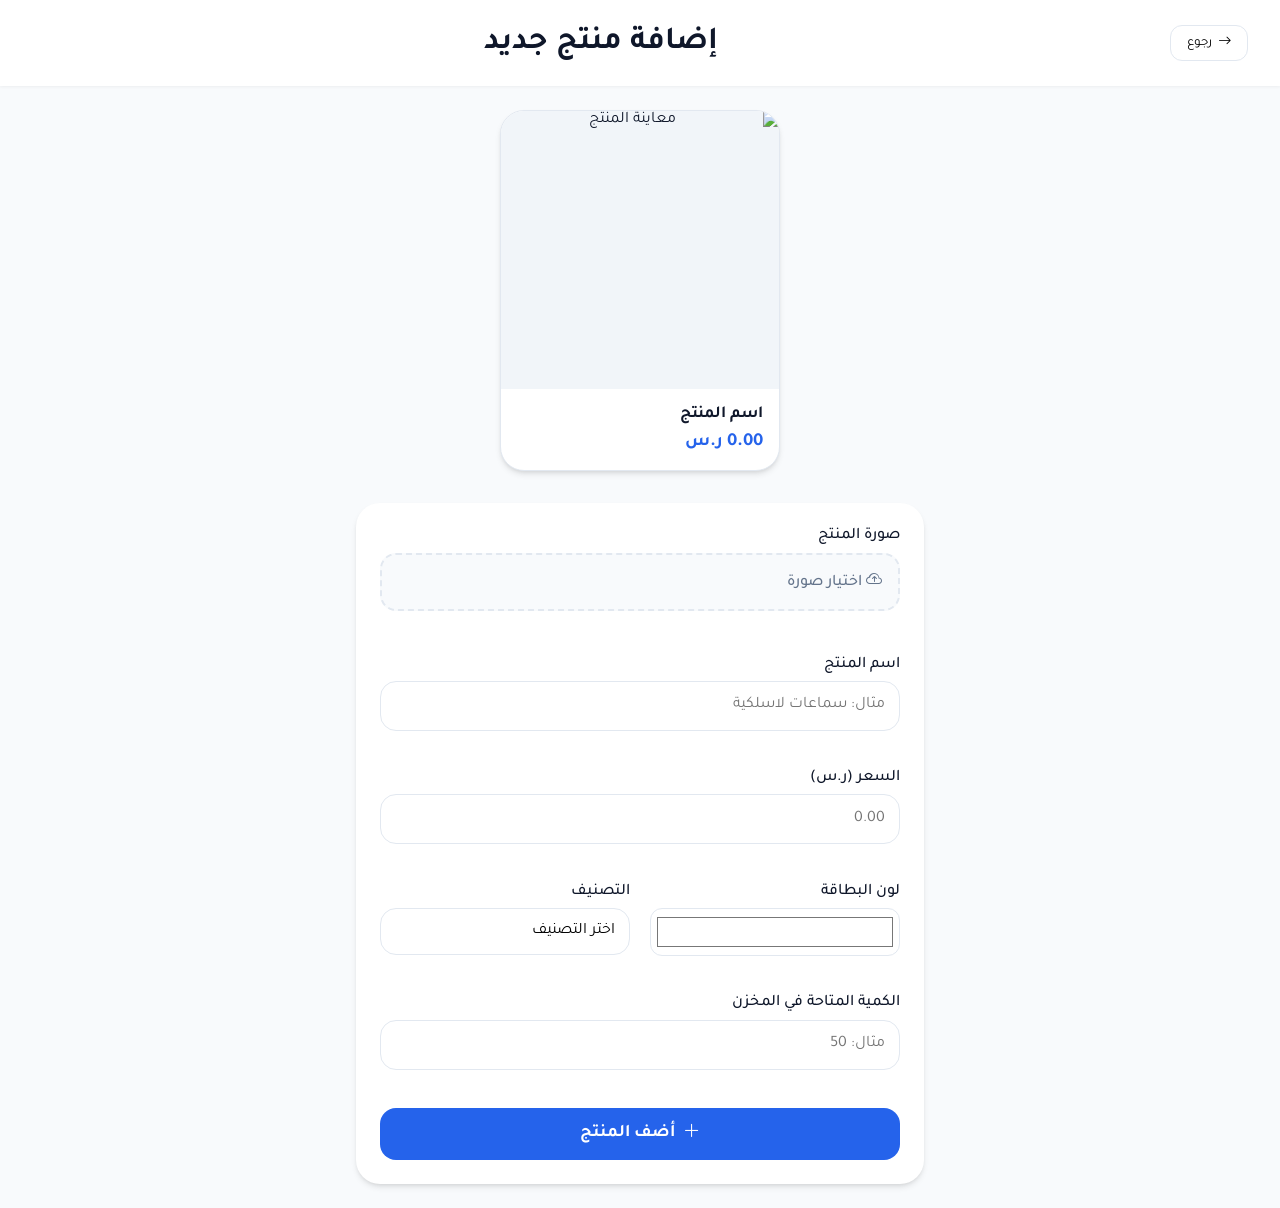
==== add-product.html @ 5c0c2f3e "add product form and new files" ====
<!DOCTYPE html>
<html lang="ar" dir="rtl">
<head>
    <meta charset="UTF-8">
    <meta name="viewport" content="width=device-width, initial-scale=1.0">
    <title>إضافة منتج | لوحة التاجر</title>
    <link href="https://cdn.jsdelivr.net/npm/bootstrap-icons@1.11.3/font/bootstrap-icons.min.css" rel="stylesheet">
    <link href="https://fonts.googleapis.com/css2?family=Tajawal:wght@400;500;700&display=swap" rel="stylesheet">
    <link rel="stylesheet" href="style.css">
</head>
<body class="add-product-page">
    <header class="top-bar">
        <button class="btn-back" onclick="window.location.href='merchant-store-mgmt.html'">
            <i class="bi bi-arrow-right"></i> رجوع
        </button>
        <h1>إضافة منتج جديد</h1>
        <div></div>
    </header>

    <main class="container">
        <!-- معاينة البطاقة -->
        <section class="preview-section">
            <div class="preview-card" id="previewCard">
                <div class="preview-image-wrapper">
                    <img id="previewImg" src="https://placehold.co/400x400/e2e8f0/94a3b8?text=صورة+المنتج" alt="معاينة المنتج">
                </div>
                <div class="preview-info">
                    <h3 id="previewName">اسم المنتج</h3>
                    <p id="previewPrice">0.00 ر.س</p>
                </div>
            </div>
        </section>

        <!-- نموذج الإدخال -->
        <form id="productForm" class="product-form">
            <div class="form-group">
                <label for="productImage">صورة المنتج</label>
                <div class="file-upload-wrapper">
                    <input type="file" id="productImage" accept="image/*">
                    <label for="productImage" class="upload-label"><i class="bi bi-cloud-arrow-up"></i> اختيار صورة</label>
                </div>
            </div>

            <div class="form-group">
                <label for="productName">اسم المنتج</label>
                <input type="text" id="productName" placeholder="مثال: سماعات لاسلكية" required>
            </div>

            <div class="form-group">
                <label for="productPrice">السعر (ر.س)</label>
                <input type="number" id="productPrice" placeholder="0.00" step="0.01" min="0" required>
            </div>

            <div class="form-row">
                <div class="form-group half">
                    <label for="productColor">لون البطاقة</label>
                    <input type="color" id="productColor" value="#ffffff">
                </div>
                <div class="form-group half">
                    <label for="productCategory">التصنيف</label>
                    <select id="productCategory">
                        <option value="">اختر التصنيف</option>
                        <option value="electronics">إلكترونيات</option>
                        <option value="clothing">ملابس</option>
                        <option value="home">أدوات منزلية</option>
                        <option value="personal">عناية شخصية</option>
                        <option value="food">مواد غذائية</option>
                        <option value="other">أخرى</option>
                    </select>
                </div>
            </div>

            <div class="form-group">
                <label for="productStock">الكمية المتاحة في المخزن</label>
                <input type="number" id="productStock" placeholder="مثال: 50" min="0" required>
            </div>

            <button type="submit" class="btn-primary full-width">
                <i class="bi bi-plus-lg"></i> أضف المنتج
            </button>
        </form>
    </main>

    <!-- إشعار النجاح -->
    <div id="toast" class="toast hidden">
        <i class="bi bi-check-circle-fill"></i>
        <span>تم إضافة المنتج بنجاح!</span>
    </div>

    <script src="app.js"></script>
</body>
</html>
---- style.css ----
:root {
    --primary: #2563eb;
    --primary-dark: #1d4ed8;
    --bg: #f8fafc;
    --card-bg: #ffffff;
    --text: #0f172a;
    --text-light: #64748b;
    --border: #e2e8f0;
    --radius-lg: 24px;
    --radius-md: 16px;
    --radius-sm: 12px;
    --shadow: 0 4px 6px -1px rgba(0,0,0,0.1), 0 2px 4px -2px rgba(0,0,0,0.1);
    --shadow-hover: 0 10px 15px -3px rgba(0,0,0,0.1), 0 4px 6px -4px rgba(0,0,0,0.1);
}
* { box-sizing: border-box; margin: 0; padding: 0; }
body { font-family: 'Tajawal', sans-serif; background: var(--bg); color: var(--text); min-height: 100vh; direction: rtl; }

/* Login Page */
.login-page { display: flex; align-items: center; justify-content: center; padding: 2rem; }
.login-container { background: var(--card-bg); padding: 2.5rem; border-radius: var(--radius-lg); box-shadow: var(--shadow); width: 100%; max-width: 420px; }
.login-header { text-align: center; margin-bottom: 2rem; }
.login-header i { font-size: 2.5rem; color: var(--primary); margin-bottom: 0.5rem; }
.login-header h1 { font-size: 1.8rem; margin-bottom: 0.3rem; }
.login-header p { color: var(--text-light); }
.form-group { margin-bottom: 1.2rem; }
.form-group label { display: block; margin-bottom: 0.4rem; font-weight: 500; }
.input-wrapper { position: relative; }
.input-wrapper i { position: absolute; top: 50%; right: 12px; transform: translateY(-50%); color: var(--text-light); }
.input-wrapper input { width: 100%; padding: 0.8rem 2.8rem 0.8rem 1rem; border: 1px solid var(--border); border-radius: var(--radius-md); font-family: inherit; font-size: 1rem; transition: all 0.2s; }
.input-wrapper input:focus { outline: none; border-color: var(--primary); box-shadow: 0 0 0 3px rgba(37, 99, 235, 0.15); }
.radio-group { display: flex; gap: 1rem; margin-bottom: 1.5rem; }
.radio-label { flex: 1; display: flex; align-items: center; justify-content: center; gap: 0.5rem; padding: 0.9rem; border: 2px solid var(--border); border-radius: var(--radius-md); cursor: pointer; transition: all 0.2s; background: var(--card-bg); font-weight: 500; }
.radio-label input { display: none; }
.radio-label:has(input:checked) { border-color: var(--primary); background: #eff6ff; color: var(--primary); box-shadow: 0 0 0 2px rgba(37, 99, 235, 0.2); }
.radio-label i { font-size: 1.2rem; }
.btn-primary { width: 100%; padding: 0.9rem; border: none; border-radius: var(--radius-md); background: var(--primary); color: white; font-family: inherit; font-size: 1.1rem; font-weight: 600; cursor: pointer; display: flex; align-items: center; justify-content: center; gap: 0.5rem; transition: all 0.2s; }
.btn-primary:hover { background: var(--primary-dark); transform: translateY(-1px); }

/* Dashboard Pages */
.top-bar { display: flex; align-items: center; justify-content: space-between; padding: 1.5rem 2rem; background: var(--card-bg); box-shadow: 0 1px 3px rgba(0,0,0,0.05); }
.logo { display: flex; align-items: center; gap: 0.5rem; font-size: 1.3rem; font-weight: 700; color: var(--primary); }
.btn-logout, .btn-back { padding: 0.5rem 1rem; border: 1px solid var(--border); border-radius: var(--radius-sm); background: transparent; cursor: pointer; display: flex; align-items: center; gap: 0.4rem; font-family: inherit; transition: all 0.2s; }
.btn-logout:hover, .btn-back:hover { background: #f1f5f9; border-color: var(--primary); color: var(--primary); }

.dashboard-grid { display: grid; grid-template-columns: repeat(auto-fit, minmax(300px, 1fr)); gap: 1.5rem; padding: 2rem; max-width: 1200px; margin: 0 auto; }
.dash-card { background: var(--card-bg); padding: 2.5rem; border-radius: var(--radius-lg); box-shadow: var(--shadow); text-align: center; text-decoration: none; color: var(--text); transition: all 0.3s; display: flex; flex-direction: column; align-items: center; justify-content: center; min-height: 220px; }
.dash-card:hover { transform: translateY(-5px); box-shadow: var(--shadow-hover); border: 2px solid var(--primary); }
.dash-card i { font-size: 3rem; color: var(--primary); margin-bottom: 1rem; }
.dash-card h2 { font-size: 1.5rem; margin-bottom: 0.5rem; }
.dash-card p { color: var(--text-light); font-size: 0.95rem; }
.dash-card.coming-soon { opacity: 0.7; border: 2px dashed var(--border); }

.mgmt-grid { display: grid; grid-template-columns: repeat(auto-fit, minmax(200px, 1fr)); gap: 1.5rem; padding: 2rem; max-width: 1000px; margin: 0 auto; }
.mgmt-card { background: var(--card-bg); padding: 2rem; border-radius: var(--radius-lg); box-shadow: var(--shadow); text-align: center; cursor: pointer; transition: all 0.3s; aspect-ratio: 1 / 1; display: flex; flex-direction: column; align-items: center; justify-content: center; }
.mgmt-card:hover { transform: translateY(-5px) scale(1.02); box-shadow: var(--shadow-hover); background: #f8fafc; }
.mgmt-card i { font-size: 2.8rem; color: var(--primary); margin-bottom: 1rem; }
.mgmt-card h3 { font-size: 1.2rem; font-weight: 600; }

@media (max-width: 640px) {
    .login-container { padding: 1.5rem; }
    .dashboard-grid, .mgmt-grid { grid-template-columns: 1fr; padding: 1rem; }
    .top-bar { padding: 1rem; flex-wrap: wrap; gap: 0.5rem; }
}

/* === Add Product Page & Preview Card === */
.add-product-page .container { padding: 1.5rem 1rem; max-width: 600px; margin: 0 auto; }
.preview-section { margin-bottom: 2rem; text-align: center; }
.preview-card { width: 100%; max-width: 280px; margin: 0 auto; background: #ffffff; border-radius: var(--radius-lg); box-shadow: var(--shadow); overflow: hidden; transition: background-color 0.3s ease, box-shadow 0.3s ease; border: 1px solid var(--border); }
.preview-image-wrapper { width: 100%; aspect-ratio: 1/1; overflow: hidden; background: #f1f5f9; display: flex; align-items: center; justify-content: center; }
.preview-image-wrapper img { width: 100%; height: 100%; object-fit: cover; display: block; }
.preview-info { padding: 1rem; text-align: right; }
.preview-info h3 { font-size: 1.05rem; margin: 0 0 0.4rem 0; color: var(--text); white-space: nowrap; overflow: hidden; text-overflow: ellipsis; font-weight: 600; }
.preview-info p { font-size: 1.15rem; font-weight: 700; color: var(--primary); margin: 0; }

.product-form { display: flex; flex-direction: column; gap: 1.2rem; background: var(--card-bg); padding: 1.5rem; border-radius: var(--radius-lg); box-shadow: var(--shadow); }
.form-row { display: flex; flex-direction: column; gap: 1.2rem; }
@media (min-width: 640px) { .form-row { flex-direction: row; } }
.half { flex: 1; }

.file-upload-wrapper { position: relative; }
.file-upload-wrapper input[type="file"] { position: absolute; opacity: 0; width: 100%; height: 100%; cursor: pointer; }
.upload-label { display: flex; align-items: center; justify-content: center; gap: 0.5rem; padding: 1rem; border: 2px dashed var(--border); border-radius: var(--radius-md); background: #f8fafc; cursor: pointer; transition: all 0.2s; font-weight: 500; color: var(--text-light); user-select: none; }
.file-upload-wrapper:hover .upload-label, .file-upload-wrapper input:focus + .upload-label { border-color: var(--primary); background: #eff6ff; color: var(--primary); }

input[type="color"] { width: 100%; height: 48px; padding: 4px; border: 1px solid var(--border); border-radius: var(--radius-sm); cursor: pointer; background: white; }
select, input[type="text"], input[type="number"] { width: 100%; padding: 0.9rem; border: 1px solid var(--border); border-radius: var(--radius-md); font-family: inherit; font-size: 1rem; background: white; transition: all 0.2s; -webkit-appearance: none; appearance: none; }
select:focus, input:focus { outline: none; border-color: var(--primary); box-shadow: 0 0 0 3px rgba(37, 99, 235, 0.15); }

/* Toast Notification */
.toast { position: fixed; bottom: 2rem; left: 50%; transform: translateX(-50%) translateY(120%); background: #10b981; color: white; padding: 0.85rem 1.5rem; border-radius: var(--radius-md); box-shadow: var(--shadow-hover); display: flex; align-items: center; gap: 0.6rem; font-weight: 500; z-index: 1000; transition: transform 0.4s cubic-bezier(0.34, 1.56, 0.64, 1), opacity 0.3s; opacity: 0; pointer-events: none; }
.toast.show { transform: translateX(-50%) translateY(0); opacity: 1; }
.toast.hidden { display: none; }
.toast i { font-size: 1.25rem; }
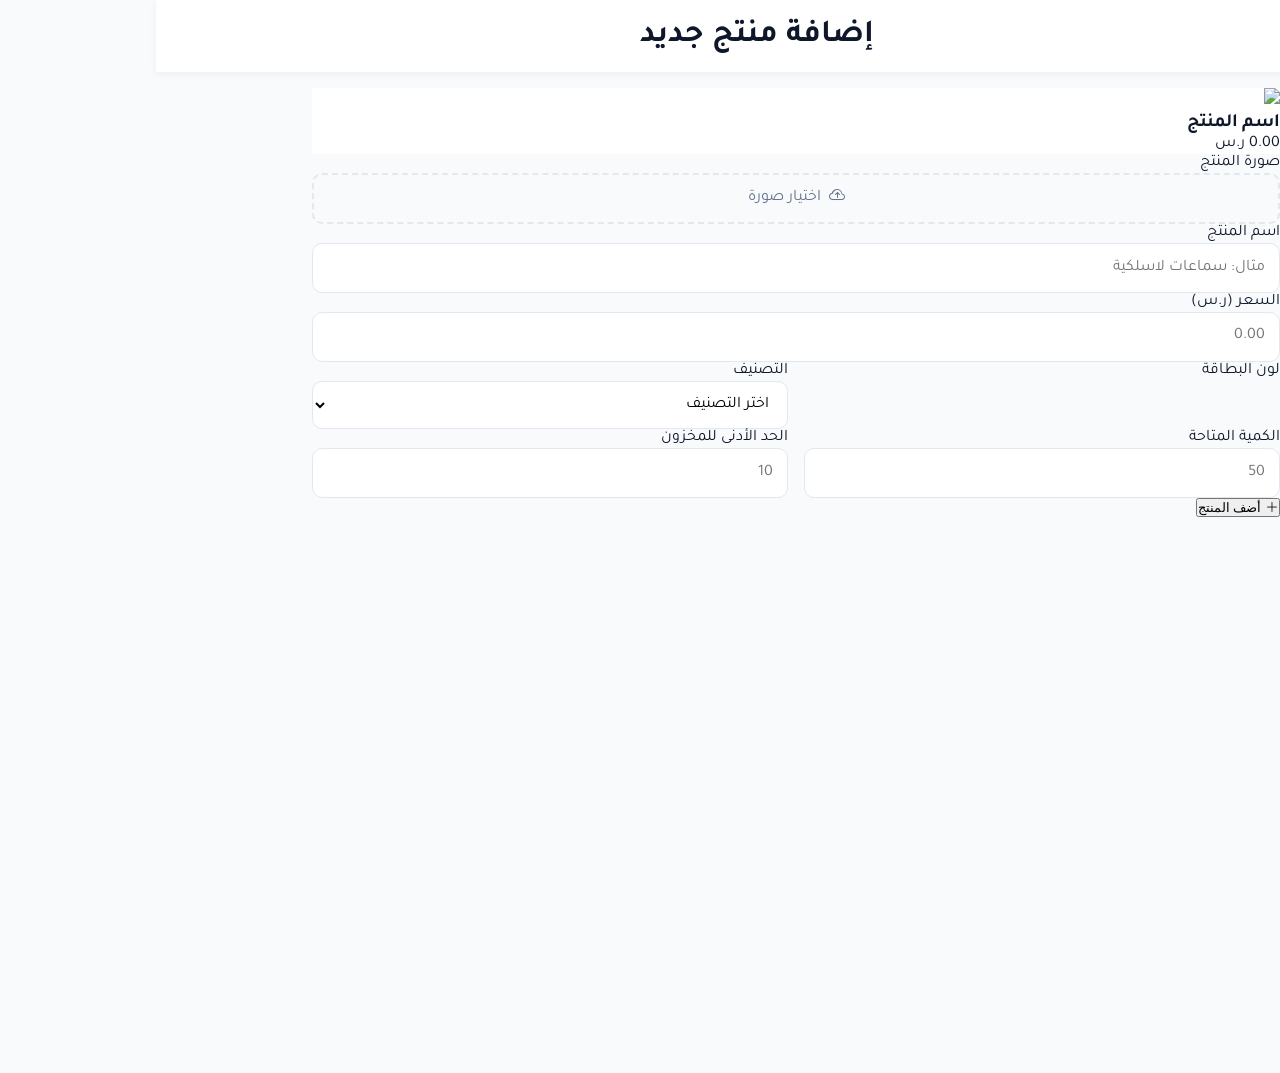
==== commit dd01236f: "build-inventory.sh" ====
--- a/add-product.html
+++ b/add-product.html
@@ -10,83 +10,45 @@
 </head>
 <body class="add-product-page">
     <header class="top-bar">
-        <button class="btn-back" onclick="window.location.href='merchant-store-mgmt.html'">
-            <i class="bi bi-arrow-right"></i> رجوع
-        </button>
-        <h1>إضافة منتج جديد</h1>
-        <div></div>
+        <button class="btn-back" onclick="window.location.href='merchant-store-mgmt.html'"><i class="bi bi-arrow-right"></i> رجوع</button>
+        <h1>إضافة منتج جديد</h1><div></div>
     </header>
-
     <main class="container">
-        <!-- معاينة البطاقة -->
         <section class="preview-section">
-            <div class="preview-card" id="previewCard">
-                <div class="preview-image-wrapper">
-                    <img id="previewImg" src="https://placehold.co/400x400/e2e8f0/94a3b8?text=صورة+المنتج" alt="معاينة المنتج">
-                </div>
-                <div class="preview-info">
-                    <h3 id="previewName">اسم المنتج</h3>
-                    <p id="previewPrice">0.00 ر.س</p>
-                </div>
+            <div class="preview-card" id="previewCard" style="background:#fff;">
+                <div class="preview-image-wrapper"><img id="previewImg" src="https://placehold.co/400x400/e2e8f0/94a3b8?text=صورة+المنتج"></div>
+                <div class="preview-info"><h3 id="previewName">اسم المنتج</h3><p id="previewPrice">0.00 ر.س</p></div>
             </div>
         </section>
-
-        <!-- نموذج الإدخال -->
         <form id="productForm" class="product-form">
-            <div class="form-group">
-                <label for="productImage">صورة المنتج</label>
-                <div class="file-upload-wrapper">
-                    <input type="file" id="productImage" accept="image/*">
-                    <label for="productImage" class="upload-label"><i class="bi bi-cloud-arrow-up"></i> اختيار صورة</label>
-                </div>
+            <div class="form-group"><label>صورة المنتج</label><div class="file-upload-wrapper"><input type="file" id="productImage" accept="image/*"><label for="productImage" class="upload-label"><i class="bi bi-cloud-arrow-up"></i> اختيار صورة</label></div></div>
+            <div class="form-group"><label>اسم المنتج</label><input type="text" id="productName" placeholder="مثال: سماعات لاسلكية" required></div>
+            <div class="form-group"><label>السعر (ر.س)</label><input type="number" id="productPrice" placeholder="0.00" step="0.01" min="0" required></div>
+            <div class="form-row">
+                <div class="form-group half"><label>لون البطاقة</label><div id="colorPickerWrapper" class="color-picker-modern"></div></div>
+                <div class="form-group half"><label>التصنيف</label><select id="productCategory"><option value="">اختر التصنيف</option><option value="electronics">إلكترونيات</option><option value="clothing">ملابس</option><option value="home">أدوات منزلية</option><option value="personal">عناية شخصية</option><option value="food">مواد غذائية</option><option value="other">أخرى</option></select></div>
             </div>
-
-            <div class="form-group">
-                <label for="productName">اسم المنتج</label>
-                <input type="text" id="productName" placeholder="مثال: سماعات لاسلكية" required>
+            <div class="form-row">
+                <div class="form-group half"><label>الكمية المتاحة</label><input type="number" id="productStock" placeholder="50" min="0" required></div>
+                <div class="form-group half"><label>الحد الأدنى للمخزون</label><input type="number" id="productMin" placeholder="10" min="0" required></div>
             </div>
-
-            <div class="form-group">
-                <label for="productPrice">السعر (ر.س)</label>
-                <input type="number" id="productPrice" placeholder="0.00" step="0.01" min="0" required>
-            </div>
-
-            <div class="form-row">
-                <div class="form-group half">
-                    <label for="productColor">لون البطاقة</label>
-                    <input type="color" id="productColor" value="#ffffff">
-                </div>
-                <div class="form-group half">
-                    <label for="productCategory">التصنيف</label>
-                    <select id="productCategory">
-                        <option value="">اختر التصنيف</option>
-                        <option value="electronics">إلكترونيات</option>
-                        <option value="clothing">ملابس</option>
-                        <option value="home">أدوات منزلية</option>
-                        <option value="personal">عناية شخصية</option>
-                        <option value="food">مواد غذائية</option>
-                        <option value="other">أخرى</option>
-                    </select>
-                </div>
-            </div>
-
-            <div class="form-group">
-                <label for="productStock">الكمية المتاحة في المخزن</label>
-                <input type="number" id="productStock" placeholder="مثال: 50" min="0" required>
-            </div>
-
-            <button type="submit" class="btn-primary full-width">
-                <i class="bi bi-plus-lg"></i> أضف المنتج
-            </button>
+            <button type="submit" class="btn-primary full-width"><i class="bi bi-plus-lg"></i> أضف المنتج</button>
         </form>
     </main>
-
-    <!-- إشعار النجاح -->
-    <div id="toast" class="toast hidden">
-        <i class="bi bi-check-circle-fill"></i>
-        <span>تم إضافة المنتج بنجاح!</span>
-    </div>
-
+    <div id="toast" class="toast hidden"><i class="bi bi-check-circle-fill"></i><span>تم إضافة المنتج بنجاح!</span></div>
     <script src="app.js"></script>
+    <script>
+    // إضافة منطق المعاينة للصفحة الحالية فقط
+    document.addEventListener('DOMContentLoaded', () => {
+        const form = document.getElementById('productForm');
+        if(!form) return;
+        const imgInput = document.getElementById('productImage'), nameInput = document.getElementById('productName'), priceInput = document.getElementById('productPrice');
+        const previewImg = document.getElementById('previewImg'), previewName = document.getElementById('previewName'), previewPrice = document.getElementById('previewPrice'), previewCard = document.getElementById('previewCard');
+        imgInput.onchange = e => previewImg.src = e.target.files[0] ? URL.createObjectURL(e.target.files[0]) : "https://placehold.co/400x400/e2e8f0/94a3b8?text=صورة+المنتج";
+        nameInput.oninput = () => previewName.textContent = nameInput.value || 'اسم المنتج';
+        priceInput.oninput = () => previewPrice.textContent = (parseFloat(priceInput.value)||0).toFixed(2) + ' ر.س';
+        form.onsubmit = e => { e.preventDefault(); const t = document.getElementById('toast'); t.classList.remove('hidden'); requestAnimationFrame(()=>t.classList.add('show')); setTimeout(()=>{t.classList.remove('show'); setTimeout(()=>t.classList.add('hidden'),400); form.reset(); previewImg.src="https://placehold.co/400x400/e2e8f0/94a3b8?text=صورة+المنتج"; previewName.textContent='اسم المنتج'; previewPrice.textContent='0.00 ر.س'; }, 2500); };
+    });
+    </script>
 </body>
 </html>
--- a/style.css
+++ b/style.css
@@ -1,93 +1,89 @@
 :root {
-    --primary: #2563eb;
-    --primary-dark: #1d4ed8;
-    --bg: #f8fafc;
-    --card-bg: #ffffff;
-    --text: #0f172a;
-    --text-light: #64748b;
-    --border: #e2e8f0;
-    --radius-lg: 24px;
-    --radius-md: 16px;
-    --radius-sm: 12px;
-    --shadow: 0 4px 6px -1px rgba(0,0,0,0.1), 0 2px 4px -2px rgba(0,0,0,0.1);
-    --shadow-hover: 0 10px 15px -3px rgba(0,0,0,0.1), 0 4px 6px -4px rgba(0,0,0,0.1);
+    --primary: #2563eb; --primary-dark: #1d4ed8; --bg: #f8fafc; --card: #ffffff;
+    --text: #0f172a; --text-light: #64748b; --border: #e2e8f0;
+    --radius-lg: 20px; --radius-md: 14px; --radius-sm: 10px;
+    --shadow: 0 4px 12px rgba(0,0,0,0.08); --green: #10b981; --orange: #f59e0b; --red: #ef4444;
 }
 * { box-sizing: border-box; margin: 0; padding: 0; }
 body { font-family: 'Tajawal', sans-serif; background: var(--bg); color: var(--text); min-height: 100vh; direction: rtl; }
+.container { padding: 1rem; max-width: 1000px; margin: 0 auto; padding-bottom: 80px; }
+.top-bar { display: flex; align-items: center; justify-content: space-between; padding: 1rem; background: var(--card); box-shadow: 0 2px 8px rgba(0,0,0,0.05); position: sticky; top: 0; z-index: 50; }
+.btn-back, .btn-action { padding: 0.6rem 1rem; border: 1px solid var(--border); border-radius: var(--radius-sm); background: transparent; cursor: pointer; display: flex; align-items: center; gap: 0.4rem; font-family: inherit; transition: 0.2s; }
+.btn-back:hover, .btn-action:hover { background: #f1f5f9; border-color: var(--primary); color: var(--primary); }
+.top-actions { display: flex; gap: 0.8rem; margin: 1rem 0; flex-wrap: wrap; }
 
-/* Login Page */
-.login-page { display: flex; align-items: center; justify-content: center; padding: 2rem; }
-.login-container { background: var(--card-bg); padding: 2.5rem; border-radius: var(--radius-lg); box-shadow: var(--shadow); width: 100%; max-width: 420px; }
-.login-header { text-align: center; margin-bottom: 2rem; }
-.login-header i { font-size: 2.5rem; color: var(--primary); margin-bottom: 0.5rem; }
-.login-header h1 { font-size: 1.8rem; margin-bottom: 0.3rem; }
-.login-header p { color: var(--text-light); }
-.form-group { margin-bottom: 1.2rem; }
-.form-group label { display: block; margin-bottom: 0.4rem; font-weight: 500; }
-.input-wrapper { position: relative; }
-.input-wrapper i { position: absolute; top: 50%; right: 12px; transform: translateY(-50%); color: var(--text-light); }
-.input-wrapper input { width: 100%; padding: 0.8rem 2.8rem 0.8rem 1rem; border: 1px solid var(--border); border-radius: var(--radius-md); font-family: inherit; font-size: 1rem; transition: all 0.2s; }
-.input-wrapper input:focus { outline: none; border-color: var(--primary); box-shadow: 0 0 0 3px rgba(37, 99, 235, 0.15); }
-.radio-group { display: flex; gap: 1rem; margin-bottom: 1.5rem; }
-.radio-label { flex: 1; display: flex; align-items: center; justify-content: center; gap: 0.5rem; padding: 0.9rem; border: 2px solid var(--border); border-radius: var(--radius-md); cursor: pointer; transition: all 0.2s; background: var(--card-bg); font-weight: 500; }
-.radio-label input { display: none; }
-.radio-label:has(input:checked) { border-color: var(--primary); background: #eff6ff; color: var(--primary); box-shadow: 0 0 0 2px rgba(37, 99, 235, 0.2); }
-.radio-label i { font-size: 1.2rem; }
-.btn-primary { width: 100%; padding: 0.9rem; border: none; border-radius: var(--radius-md); background: var(--primary); color: white; font-family: inherit; font-size: 1.1rem; font-weight: 600; cursor: pointer; display: flex; align-items: center; justify-content: center; gap: 0.5rem; transition: all 0.2s; }
-.btn-primary:hover { background: var(--primary-dark); transform: translateY(-1px); }
+/* شريط الأصناف المثبت */
+.category-scroll-wrapper { position: sticky; top: 65px; z-index: 40; background: var(--bg); padding: 0.5rem 0; border-bottom: 1px solid var(--border); }
+.category-bar { display: flex; gap: 0.8rem; overflow-x: auto; padding: 0.5rem 1rem; scrollbar-width: none; -ms-overflow-style: none; }
+.category-bar::-webkit-scrollbar { display: none; }
+.cat-chip { flex: 0 0 auto; padding: 0.5rem 1.2rem; border-radius: 50px; border: 1px solid var(--border); background: var(--card); cursor: pointer; font-weight: 500; transition: 0.2s; }
+.cat-chip.active { background: var(--primary); color: white; border-color: var(--primary); }
 
-/* Dashboard Pages */
-.top-bar { display: flex; align-items: center; justify-content: space-between; padding: 1.5rem 2rem; background: var(--card-bg); box-shadow: 0 1px 3px rgba(0,0,0,0.05); }
-.logo { display: flex; align-items: center; gap: 0.5rem; font-size: 1.3rem; font-weight: 700; color: var(--primary); }
-.btn-logout, .btn-back { padding: 0.5rem 1rem; border: 1px solid var(--border); border-radius: var(--radius-sm); background: transparent; cursor: pointer; display: flex; align-items: center; gap: 0.4rem; font-family: inherit; transition: all 0.2s; }
-.btn-logout:hover, .btn-back:hover { background: #f1f5f9; border-color: var(--primary); color: var(--primary); }
+/* الجدول المتجاوب */
+.table-wrapper { background: var(--card); border-radius: var(--radius-md); box-shadow: var(--shadow); overflow-x: auto; }
+table { width: 100%; border-collapse: collapse; min-width: 500px; }
+th, td { padding: 0.9rem 0.6rem; text-align: right; border-bottom: 1px solid var(--border); font-size: 0.95rem; }
+th { background: #f8fafc; font-weight: 600; color: var(--text-light); position: sticky; top: 0; }
+.mobile-hide { display: none; } .desktop-only { display: none; }
+@media (min-width: 768px) { .mobile-hide { display: table-cell; } .desktop-only { display: table-cell; } }
 
-.dashboard-grid { display: grid; grid-template-columns: repeat(auto-fit, minmax(300px, 1fr)); gap: 1.5rem; padding: 2rem; max-width: 1200px; margin: 0 auto; }
-.dash-card { background: var(--card-bg); padding: 2.5rem; border-radius: var(--radius-lg); box-shadow: var(--shadow); text-align: center; text-decoration: none; color: var(--text); transition: all 0.3s; display: flex; flex-direction: column; align-items: center; justify-content: center; min-height: 220px; }
-.dash-card:hover { transform: translateY(-5px); box-shadow: var(--shadow-hover); border: 2px solid var(--primary); }
-.dash-card i { font-size: 3rem; color: var(--primary); margin-bottom: 1rem; }
-.dash-card h2 { font-size: 1.5rem; margin-bottom: 0.5rem; }
-.dash-card p { color: var(--text-light); font-size: 0.95rem; }
-.dash-card.coming-soon { opacity: 0.7; border: 2px dashed var(--border); }
+/* حالة المخزون */
+.stock-val { padding: 0.3rem 0.6rem; border-radius: var(--radius-sm); display: inline-block; font-weight: 600; }
+.stock-green { background: rgba(16,185,129,0.15); color: var(--green); border: 1px solid var(--green); }
+.stock-orange { background: rgba(245,158,11,0.15); color: var(--orange); border: 1px solid var(--orange); }
+.stock-red { background: rgba(239,68,68,0.15); color: var(--red); border: 1px solid var(--red); }
 
-.mgmt-grid { display: grid; grid-template-columns: repeat(auto-fit, minmax(200px, 1fr)); gap: 1.5rem; padding: 2rem; max-width: 1000px; margin: 0 auto; }
-.mgmt-card { background: var(--card-bg); padding: 2rem; border-radius: var(--radius-lg); box-shadow: var(--shadow); text-align: center; cursor: pointer; transition: all 0.3s; aspect-ratio: 1 / 1; display: flex; flex-direction: column; align-items: center; justify-content: center; }
-.mgmt-card:hover { transform: translateY(-5px) scale(1.02); box-shadow: var(--shadow-hover); background: #f8fafc; }
-.mgmt-card i { font-size: 2.8rem; color: var(--primary); margin-bottom: 1rem; }
-.mgmt-card h3 { font-size: 1.2rem; font-weight: 600; }
+/* أزرار وإجراءات */
+.btn-icon { background: transparent; border: none; cursor: pointer; font-size: 1.2rem; color: var(--text-light); padding: 0.4rem; }
+.btn-icon:hover { color: var(--primary); }
+.toggle-switch { position: relative; width: 44px; height: 24px; display: inline-block; }
+.toggle-switch input { opacity: 0; width: 0; height: 0; }
+.slider { position: absolute; cursor: pointer; top: 0; left: 0; right: 0; bottom: 0; background: #cbd5e1; border-radius: 24px; transition: 0.3s; }
+.slider:before { position: absolute; content: ""; height: 18px; width: 18px; left: 3px; bottom: 3px; background: white; border-radius: 50%; transition: 0.3s; }
+input:checked + .slider { background: var(--primary); }
+input:checked + .slider:before { transform: translateX(20px); }
 
-@media (max-width: 640px) {
-    .login-container { padding: 1.5rem; }
-    .dashboard-grid, .mgmt-grid { grid-template-columns: 1fr; padding: 1rem; }
-    .top-bar { padding: 1rem; flex-wrap: wrap; gap: 0.5rem; }
-}
+/* شريط الحذف العائم */
+.floating-bar { position: fixed; bottom: 0; left: 0; right: 0; background: rgba(255,255,255,0.95); backdrop-filter: blur(8px); padding: 1rem; display: flex; align-items: center; justify-content: space-between; box-shadow: 0 -4px 12px rgba(0,0,0,0.1); transform: translateY(110%); transition: 0.4s cubic-bezier(0.34,1.56,0.64,1); z-index: 100; border-top: 1px solid var(--border); }
+.floating-bar.show { transform: translateY(0); }
+.btn-danger { background: var(--red); color: white; padding: 0.7rem 1.2rem; border: none; border-radius: var(--radius-sm); cursor: pointer; font-family: inherit; display: flex; align-items: center; gap: 0.4rem; }
+.btn-secondary { background: #e2e8f0; color: var(--text); padding: 0.7rem 1.2rem; border: none; border-radius: var(--radius-sm); cursor: pointer; font-family: inherit; display: flex; align-items: center; gap: 0.4rem; }
+.hidden { display: none !important; }
 
-/* === Add Product Page & Preview Card === */
-.add-product-page .container { padding: 1.5rem 1rem; max-width: 600px; margin: 0 auto; }
-.preview-section { margin-bottom: 2rem; text-align: center; }
-.preview-card { width: 100%; max-width: 280px; margin: 0 auto; background: #ffffff; border-radius: var(--radius-lg); box-shadow: var(--shadow); overflow: hidden; transition: background-color 0.3s ease, box-shadow 0.3s ease; border: 1px solid var(--border); }
-.preview-image-wrapper { width: 100%; aspect-ratio: 1/1; overflow: hidden; background: #f1f5f9; display: flex; align-items: center; justify-content: center; }
-.preview-image-wrapper img { width: 100%; height: 100%; object-fit: cover; display: block; }
-.preview-info { padding: 1rem; text-align: right; }
-.preview-info h3 { font-size: 1.05rem; margin: 0 0 0.4rem 0; color: var(--text); white-space: nowrap; overflow: hidden; text-overflow: ellipsis; font-weight: 600; }
-.preview-info p { font-size: 1.15rem; font-weight: 700; color: var(--primary); margin: 0; }
-
-.product-form { display: flex; flex-direction: column; gap: 1.2rem; background: var(--card-bg); padding: 1.5rem; border-radius: var(--radius-lg); box-shadow: var(--shadow); }
-.form-row { display: flex; flex-direction: column; gap: 1.2rem; }
+/* مودالات */
+.modal { position: fixed; top: 0; left: 0; right: 0; bottom: 0; background: rgba(15,23,42,0.4); backdrop-filter: blur(4px); display: flex; align-items: center; justify-content: center; opacity: 0; pointer-events: none; transition: 0.2s; z-index: 200; padding: 1rem; }
+.modal.active { opacity: 1; pointer-events: auto; }
+.modal-content { background: var(--card); padding: 1.5rem; border-radius: var(--radius-lg); width: 100%; max-width: 500px; max-height: 90vh; overflow-y: auto; transform: scale(0.95); transition: 0.3s; }
+.modal.active .modal-content { transform: scale(1); }
+.modal-header { display: flex; justify-content: space-between; align-items: center; margin-bottom: 1rem; }
+.modal-close { background: transparent; border: none; font-size: 1.5rem; cursor: pointer; }
+.modal-form { display: flex; flex-direction: column; gap: 1rem; }
+.form-row { display: flex; flex-direction: column; gap: 1rem; }
 @media (min-width: 640px) { .form-row { flex-direction: row; } }
 .half { flex: 1; }
+input, select { width: 100%; padding: 0.9rem; border: 1px solid var(--border); border-radius: var(--radius-sm); font-family: inherit; font-size: 1rem; background: white; }
+input:focus, select:focus { outline: none; border-color: var(--primary); box-shadow: 0 0 0 3px rgba(37,99,235,0.15); }
+.upload-label { display: flex; align-items: center; justify-content: center; gap: 0.5rem; padding: 0.8rem; border: 2px dashed var(--border); border-radius: var(--radius-sm); background: #f8fafc; cursor: pointer; color: var(--text-light); }
+.file-upload-wrapper input { position: absolute; opacity: 0; width: 100%; height: 100%; cursor: pointer; }
+.img-thumb { width: 100%; height: 120px; object-fit: cover; border-radius: var(--radius-sm); margin-top: 0.5rem; }
 
-.file-upload-wrapper { position: relative; }
-.file-upload-wrapper input[type="file"] { position: absolute; opacity: 0; width: 100%; height: 100%; cursor: pointer; }
-.upload-label { display: flex; align-items: center; justify-content: center; gap: 0.5rem; padding: 1rem; border: 2px dashed var(--border); border-radius: var(--radius-md); background: #f8fafc; cursor: pointer; transition: all 0.2s; font-weight: 500; color: var(--text-light); user-select: none; }
-.file-upload-wrapper:hover .upload-label, .file-upload-wrapper input:focus + .upload-label { border-color: var(--primary); background: #eff6ff; color: var(--primary); }
+/* منتقي الألوان الحديث */
+.color-picker-modern { display: flex; gap: 0.8rem; align-items: center; flex-wrap: wrap; }
+.color-dot { width: 36px; height: 36px; border-radius: 50%; border: 3px solid transparent; cursor: pointer; transition: 0.2s; box-shadow: 0 2px 4px rgba(0,0,0,0.1); }
+.color-dot:hover, .color-dot.active { transform: scale(1.15); border-color: var(--primary); box-shadow: 0 0 0 2px white, 0 0 0 4px var(--primary); }
+#customColorInput { width: 40px; height: 40px; padding: 0; border: none; border-radius: 50%; cursor: pointer; opacity: 0.8; }
+#customColorInput::-webkit-color-swatch-wrapper { padding: 0; }
+#customColorInput::-webkit-color-swatch { border: none; border-radius: 50%; border: 2px solid var(--border); }
 
-input[type="color"] { width: 100%; height: 48px; padding: 4px; border: 1px solid var(--border); border-radius: var(--radius-sm); cursor: pointer; background: white; }
-select, input[type="text"], input[type="number"] { width: 100%; padding: 0.9rem; border: 1px solid var(--border); border-radius: var(--radius-md); font-family: inherit; font-size: 1rem; background: white; transition: all 0.2s; -webkit-appearance: none; appearance: none; }
-select:focus, input:focus { outline: none; border-color: var(--primary); box-shadow: 0 0 0 3px rgba(37, 99, 235, 0.15); }
+/* تقرير سريع */
+.report-grid { display: grid; grid-template-columns: repeat(2, 1fr); gap: 0.8rem; margin-top: 0.5rem; }
+.report-item { background: #f8fafc; padding: 0.8rem; border-radius: var(--radius-sm); }
+.report-label { font-size: 0.85rem; color: var(--text-light); display: block; margin-bottom: 0.2rem; }
+.report-value { font-weight: 600; font-size: 1.05rem; }
 
-/* Toast Notification */
-.toast { position: fixed; bottom: 2rem; left: 50%; transform: translateX(-50%) translateY(120%); background: #10b981; color: white; padding: 0.85rem 1.5rem; border-radius: var(--radius-md); box-shadow: var(--shadow-hover); display: flex; align-items: center; gap: 0.6rem; font-weight: 500; z-index: 1000; transition: transform 0.4s cubic-bezier(0.34, 1.56, 0.64, 1), opacity 0.3s; opacity: 0; pointer-events: none; }
-.toast.show { transform: translateX(-50%) translateY(0); opacity: 1; }
-.toast.hidden { display: none; }
-.toast i { font-size: 1.25rem; }
+/* Toast */
+#toastContainer { position: fixed; bottom: 1.5rem; left: 50%; transform: translateX(-50%); z-index: 300; display: flex; flex-direction: column; gap: 0.5rem; align-items: center; }
+.toast { background: white; padding: 0.9rem 1.4rem; border-radius: var(--radius-md); box-shadow: var(--shadow); display: flex; align-items: center; gap: 0.6rem; font-weight: 500; animation: slideUp 0.3s ease, fadeOut 0.4s ease 2.8s forwards; border-left: 4px solid var(--primary); }
+.toast.success { border-color: var(--green); } .toast.warning { border-color: var(--orange); } .toast.error { border-color: var(--red); }
+@keyframes slideUp { from { transform: translateY(20px); opacity: 0; } to { transform: translateY(0); opacity: 1; } }
+@keyframes fadeOut { to { opacity: 0; transform: translateY(10px); } }
